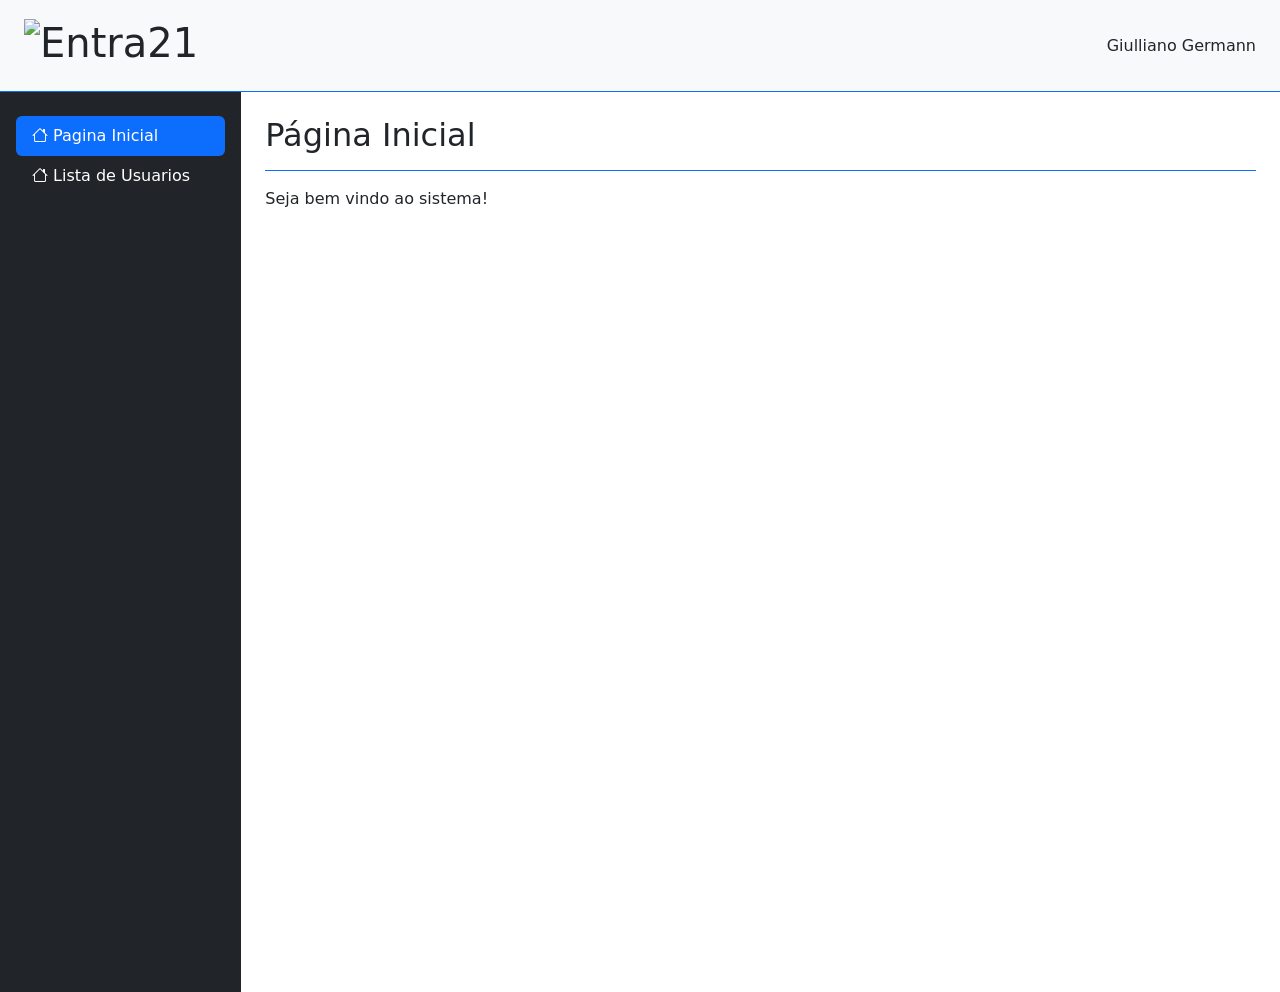
==== admin.html @ e533a647 "adicionado novo arquivo" ====
<!doctype html>
<html lang="en">
  <head>
    <meta charset="UTF-8" />
    <meta name="viewport" content="width=device-width, initial-scale=1.0" />
    <title>Document</title>
    <link
      href="https://cdn.jsdelivr.net/npm/bootstrap@5.3.8/dist/css/bootstrap.min.css"
      rel="stylesheet"
      integrity="sha384-sRIl4kxILFvY47J16cr9ZwB07vP4J8+LH7qKQnuqkuIAvNWLzeN8tE5YBujZqJLB"
      crossorigin="anonymous"
    />

    <link
      rel="stylesheet"
      href="https://cdn.jsdelivr.net/npm/bootstrap-icons@1.13.1/font/bootstrap-icons.min.css"
    />
  </head>
  <body>
    <!--Cabeçalho-->
    <header
      class="d-flex justify-content-between bg-light align-items-center px-4 py-3 border-bottom border-primary"
    >
      <h1>
        <img
          src="https://cdn.sonicadigital.com.br/entra21/storage/settings/1/original-691cbe5cd50d1.png"
          alt="Entra21"
          height="50"
        />
      </h1>
      <div>Giulliano Germann</div>
    </header>

    <div class="d-flex">
      <!--Menu-->
      <nav class="bg-dark vh-100" style="width: 300px">
        <ul class="nav nav-pills flex-column py-4 px-3">
          <li class="nav-item">
            <a href="#" class="nav-link active">
              <i class="bi bi-house"></i> <span>Pagina Inicial</span>
            </a>
          </li>
          <li class="nav-item">
            <a href="#" class="nav-link text-white"
              ><i class="bi bi-house"></i> <span>Lista de Usuarios</span></a
            >
          </li>
        </ul>
      </nav>

      <!-- Conteudo-->
      <main class="w-100 p-4">
        <h2 class="border-bottom border-primary pb-3 mb-3">Página Inicial</h2>
        <p>Seja bem vindo ao sistema!</p>
      </main>
    </div>

    <footer></footer>

    <!--link para JavaScript -->
    <script
      src="https://cdn.jsdelivr.net/npm/bootstrap@5.3.8/dist/js/bootstrap.bundle.min.js"
      integrity="sha384-FKyoEForCGlyvwx9Hj09JcYn3nv7wiPVlz7YYwJrWVcXK/BmnVDxM+D2scQbITxI"
      crossorigin="anonymous"
    ></script>
  </body>
</html>
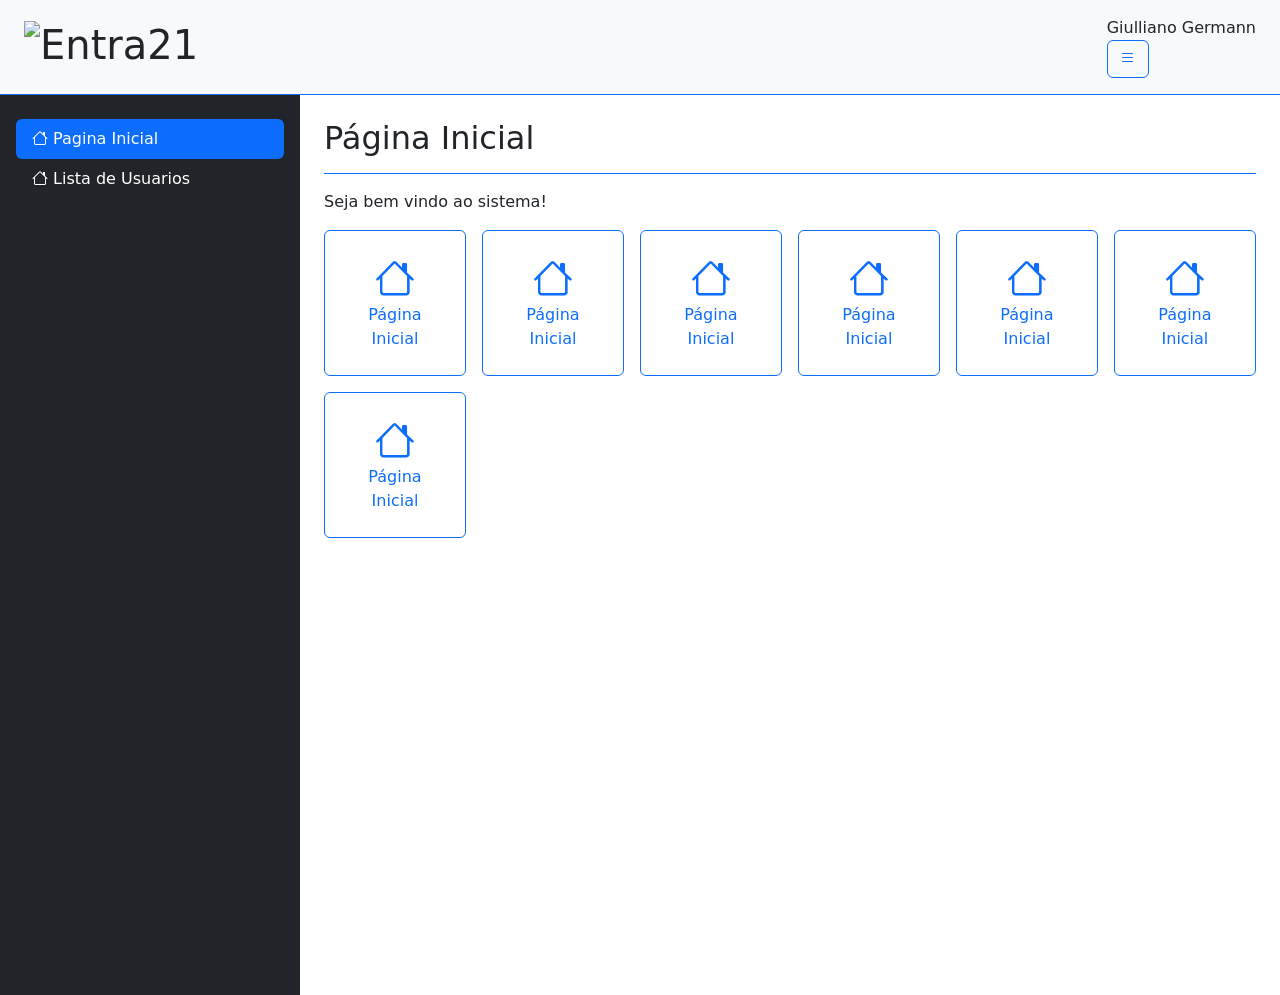
==== commit cdfe35e0: "admin modificado" ====
--- a/admin.html
+++ b/admin.html
@@ -27,13 +27,25 @@
           alt="Entra21"
           height="50"
         />
+        <div>
       </h1>
-      <div>Giulliano Germann</div>
+      <div>
+      <div class="d-none d-md-block">Giulliano Germann</div>
+      <div class="d-md-block">
+        <button class="btn btn-outline-primary ">
+          <i class="bi bi-list"></i>
+        </button>
+      </div>
+      
+    </div>
     </header>
 
     <div class="d-flex">
       <!--Menu-->
-      <nav class="bg-dark vh-100" style="width: 300px">
+      <div class="offcanvas-lg-start">
+        <div class="offcanvas-header"></div>
+        <div class="offcanvas-body">
+           <nav class="bg-dark vh-100 " style="width: 300px">
         <ul class="nav nav-pills flex-column py-4 px-3">
           <li class="nav-item">
             <a href="#" class="nav-link active">
@@ -47,11 +59,58 @@
           </li>
         </ul>
       </nav>
+        </div>
+      </div>
+     
 
       <!-- Conteudo-->
       <main class="w-100 p-4">
         <h2 class="border-bottom border-primary pb-3 mb-3">Página Inicial</h2>
         <p>Seja bem vindo ao sistema!</p>
+        <div class="row g-3">
+          <div class="col-6 col-md-3 col-xl-2">
+            <a href="#" class="btn btn-outline-primary p-4 d-block">
+              <div class="display-6"><i class="bi bi-house"></i></div>
+              <div>Página Inicial</div>
+            </a>
+          </div>
+          <div class="col-6 col-md-3 col-xl-2">
+            <a href="#" class="btn btn-outline-primary p-4 d-block">
+              <div class="display-6"><i class="bi bi-house"></i></div>
+              <div>Página Inicial</div>
+            </a>
+          </div>
+          <div class="col-6 col-md-3 col-xl-2">
+            <a href="#" class="btn btn-outline-primary p-4 d-block">
+              <div class="display-6"><i class="bi bi-house"></i></div>
+              <div>Página Inicial</div>
+            </a>
+          </div>
+          <div class="col-6 col-md-3 col-xl-2">
+            <a href="#" class="btn btn-outline-primary p-4 d-block">
+              <div class="display-6"><i class="bi bi-house"></i></div>
+              <div>Página Inicial</div>
+            </a>
+          </div>
+          <div class="col-6 col-md-3 col-xl-2">
+            <a href="#" class="btn btn-outline-primary p-4 d-block">
+              <div class="display-6"><i class="bi bi-house"></i></div>
+              <div>Página Inicial</div>
+            </a>
+          </div>
+          <div class="col-6 col-md-3 col-xl-2">
+            <a href="#" class="btn btn-outline-primary p-4 d-block">
+              <div class="display-6"><i class="bi bi-house"></i></div>
+              <div>Página Inicial</div>
+            </a>
+          </div>
+          <div class="col-6 col-md-3 col-xl-2">
+            <a href="#" class="btn btn-outline-primary p-4 d-block">
+              <div class="display-6"><i class="bi bi-house"></i></div>
+              <div>Página Inicial</div>
+            </a>
+          </div>
+        </div>
       </main>
     </div>
 
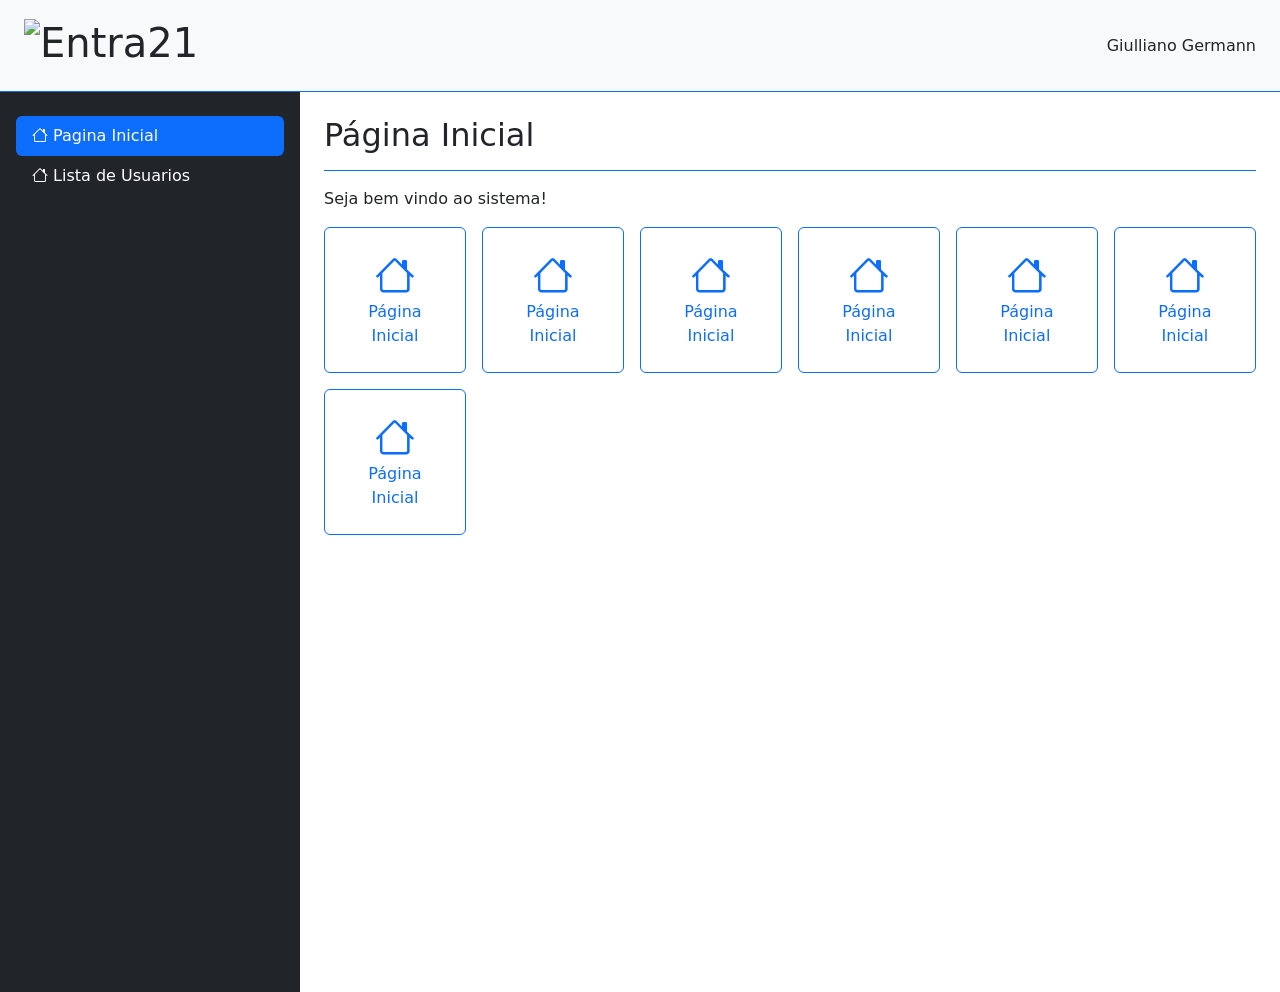
==== commit a1e808cd: "correcao da feature" ====
--- a/admin.html
+++ b/admin.html
@@ -30,8 +30,8 @@
         <div>
       </h1>
       <div>
-      <div class="d-none d-md-block">Giulliano Germann</div>
-      <div class="d-md-block">
+      <div class="d-none d-lg-block">Giulliano Germann</div>
+      <div class=" d-lg-none ">
         <button class="btn btn-outline-primary ">
           <i class="bi bi-list"></i>
         </button>
@@ -40,11 +40,11 @@
     </div>
     </header>
 
-    <div class="d-flex">
+    <div class="d-flex ">
       <!--Menu-->
       <div class="offcanvas-lg-start">
         <div class="offcanvas-header"></div>
-        <div class="offcanvas-body">
+        <div class="offcanvas-body d-lg-block d-none">
            <nav class="bg-dark vh-100 " style="width: 300px">
         <ul class="nav nav-pills flex-column py-4 px-3">
           <li class="nav-item">
